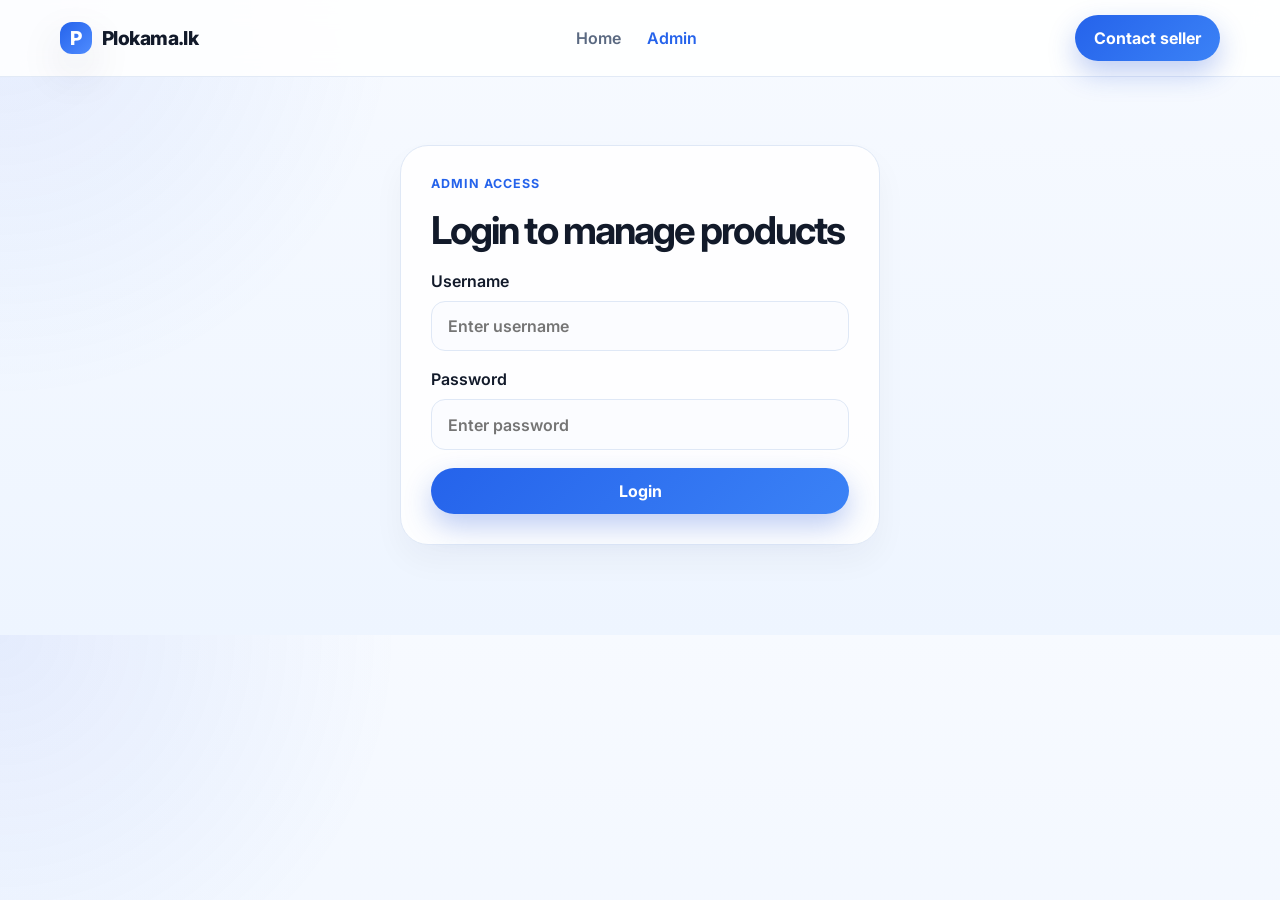
==== admin.html @ 79b753ab "nh" ====
<!DOCTYPE html>
<html lang="en">
  <head>
    <meta charset="UTF-8" />
    <meta name="viewport" content="width=device-width, initial-scale=1.0" />
    <title>Admin Panel | Plokama.lk</title>
    <meta name="description" content="Admin panel for adding and editing products for Plokama.lk." />
    <link rel="preconnect" href="https://fonts.googleapis.com" />
    <link rel="preconnect" href="https://fonts.gstatic.com" crossorigin />
    <link
      href="https://fonts.googleapis.com/css2?family=Inter:wght@400;500;600;700;800&display=swap"
      rel="stylesheet"
    />
    <link rel="stylesheet" href="styles.css" />
  </head>
  <body class="admin-page">
    <header class="site-header admin-header">
      <div class="container nav-wrap">
        <a href="index.html" class="brand">
          <span class="brand-mark">P</span>
          <span>Plokama.lk</span>
        </a>

        <nav class="main-nav" aria-label="Main navigation">
          <a href="index.html">Home</a>
          <a href="admin.html" class="active">Admin</a>
        </nav>

        <a class="nav-cta" href="https://wa.me/94769129718" target="_blank" rel="noreferrer">
          Contact seller
        </a>
      </div>
    </header>

    <main class="admin-main container">
      <section id="admin-login-panel" class="auth-panel">
        <div class="auth-box">
          <p class="eyebrow">Admin access</p>
          <h2>Login to manage products</h2>
          <form id="admin-login-form" class="auth-form">
            <label>
              Username
              <input id="admin-username" name="username" type="text" placeholder="Enter username" required />
            </label>

            <label>
              Password
              <input id="admin-password" name="password" type="password" placeholder="Enter password" required />
            </label>

            <p id="admin-login-error" class="auth-error hidden" aria-live="polite">
              Invalid username or password.
            </p>

            <button type="submit" class="primary-btn">Login</button>
          </form>
        </div>
      </section>

      <div id="admin-content" class="hidden">
        <section class="admin-panel">
          <div class="section-heading section-heading-row">
            <div>
              <p class="eyebrow">Dashboard</p>
              <h2>Add or edit products</h2>
            </div>
            <button class="secondary-btn" id="admin-logout-btn" type="button">Logout</button>
          </div>

          <form id="product-form" class="product-form">
            <input type="hidden" id="product-id" />

            <div class="field-grid">
              <label>
                Product name
                <input id="product-name" name="name" type="text" placeholder="Type product name" required />
              </label>

              <label>
                Category
                <select id="product-category" name="category" required>
                  <option value="">Select category</option>
                  <option value="Chargers">Chargers</option>
                  <option value="Cases">Cases</option>
                  <option value="Screen Guards">Screen Guards</option>
                  <option value="Earbuds">Earbuds</option>
                  <option value="Power Banks">Power Banks</option>
                  <option value="Cables">Cables</option>
                </select>
              </label>

              <label>
                Price (TZS)
                <input id="product-price" name="price" type="number" min="0" step="100" placeholder="25000" required />
              </label>

              <label>
                Image URL
                <input id="product-image" name="image" type="url" placeholder="https://example.com/image.jpg" required />
              </label>
            </div>

            <label>
              Description
              <textarea id="product-description" name="description" rows="4" placeholder="Describe the product" required></textarea>
            </label>

            <div class="form-actions">
              <button type="submit" class="primary-btn" id="save-product-btn">Save product</button>
              <button type="button" class="secondary-btn" id="reset-form-btn">Clear</button>
            </div>
          </form>
        </section>

        <section class="product-management">
          <div class="section-heading section-heading-row">
            <div>
              <p class="eyebrow">Inventory</p>
              <h2>Current products</h2>
            </div>
            <button class="secondary-btn" id="reset-sample-data-btn" type="button">Restore samples</button>
          </div>

          <div id="admin-product-list" class="admin-product-list" aria-live="polite"></div>
        </section>
      </div>
    </main>

    <script src="script.js"></script>
  </body>
</html>
---- styles.css ----
:root {
  --bg: #f3f7ff;
  --panel: #ffffff;
  --panel-alt: #edf3ff;
  --primary: #2563eb;
  --primary-dark: #173db2;
  --primary-soft: #dfeaff;
  --accent: #f59e0b;
  --accent-soft: #fff3d9;
  --text: #121a2a;
  --muted: #5a6981;
  --border: #dfe8f6;
  --success: #0f9f6e;
  --shadow: 0 18px 45px rgba(23, 42, 77, 0.12);
  --shadow-soft: 0 12px 28px rgba(37, 99, 235, 0.12);
}

* {
  box-sizing: border-box;
}

html {
  scroll-behavior: smooth;
}

body {
  margin: 0;
  font-family: "Inter", sans-serif;
  background:
    radial-gradient(circle at top left, rgba(37, 99, 235, 0.09), transparent 28%),
    linear-gradient(180deg, #f7faff 0%, #eef5ff 100%);
  color: var(--text);
}

a {
  color: inherit;
  text-decoration: none;
}

img {
  max-width: 100%;
  display: block;
}

button,
input,
select,
textarea {
  font: inherit;
}

.container {
  width: min(1160px, calc(100% - 32px));
  margin: 0 auto;
}

.site-header {
  position: sticky;
  top: 0;
  z-index: 40;
  background: rgba(255, 255, 255, 0.88);
  border-bottom: 1px solid rgba(223, 232, 246, 0.9);
  backdrop-filter: blur(12px);
}

.nav-wrap {
  display: flex;
  align-items: center;
  justify-content: space-between;
  min-height: 76px;
  gap: 24px;
}

.brand {
  display: inline-flex;
  align-items: center;
  gap: 10px;
  font-weight: 800;
  letter-spacing: -0.03em;
  font-size: 1.2rem;
}

.brand-mark {
  width: 32px;
  height: 32px;
  border-radius: 12px;
  background: linear-gradient(135deg, var(--primary), #4f8cff);
  color: white;
  display: grid;
  place-items: center;
  box-shadow: var(--shadow);
}

.main-nav {
  display: flex;
  align-items: center;
  gap: 26px;
  color: var(--muted);
  font-weight: 600;
}

.main-nav a {
  transition: color 0.2s ease;
}

.main-nav a:hover,
.main-nav a.active {
  color: var(--primary);
}

.nav-cta,
.primary-btn,
.secondary-btn,
.text-link {
  display: inline-flex;
  align-items: center;
  justify-content: center;
  border-radius: 999px;
  font-weight: 700;
  transition: transform 0.2s ease, box-shadow 0.2s ease, background 0.2s ease;
}

.nav-cta,
.primary-btn {
  background: linear-gradient(135deg, var(--primary), #3b82f6);
  color: white;
  box-shadow: 0 12px 28px rgba(29, 78, 216, 0.28);
}

.nav-cta:hover,
.primary-btn:hover,
.secondary-btn:hover {
  box-shadow: 0 18px 30px rgba(29, 78, 216, 0.18);
}

.nav-cta {
  padding: 0.8rem 1.2rem;
}

.primary-btn,
.secondary-btn {
  padding: 0.82rem 1.3rem;
  border: none;
  cursor: pointer;
}

.primary-btn:hover,
.secondary-btn:hover,
.nav-cta:hover {
  transform: translateY(-1px);
}

.secondary-btn {
  background: #edf3ff;
  color: var(--primary-dark);
}

.text-link {
  color: var(--primary);
  font-weight: 700;
}

.hero {
  padding: 64px 0 36px;
}

.hero-inner {
  display: grid;
  grid-template-columns: 1fr;
  align-items: center;
  gap: 42px;
}

.hero-copy {
  position: relative;
  max-width: 860px;
}

.eyebrow {
  color: var(--primary);
  font-weight: 700;
  letter-spacing: 0.08em;
  text-transform: uppercase;
  font-size: 0.78rem;
  margin: 0 0 16px;
}

.hero-copy h1 {
  font-size: clamp(2.5rem, 4vw, 4.3rem);
  line-height: 1.04;
  letter-spacing: -0.06em;
  margin: 0 0 18px;
}

.hero-text {
  max-width: 620px;
  color: var(--muted);
  font-size: 1.08rem;
  line-height: 1.8;
  margin: 0;
}

.hero-actions {
  display: flex;
  flex-wrap: wrap;
  gap: 14px;
  margin-top: 30px;
}

.trust-points {
  list-style: none;
  display: flex;
  flex-wrap: wrap;
  gap: 16px 24px;
  padding: 0;
  margin: 28px 0 0;
  color: var(--muted);
  font-weight: 600;
}

.trust-points li::before {
  content: "✓";
  margin-right: 8px;
  color: var(--success);
}


.featured-section,
.catalog {
  padding: 44px 0 20px;
}

.section-heading {
  margin-bottom: 24px;
}

.section-heading h2 {
  margin: 0;
  font-size: clamp(2rem, 3vw, 2.8rem);
  letter-spacing: -0.05em;
}

.section-heading-row {
  display: flex;
  align-items: end;
  justify-content: space-between;
  gap: 12px;
}

.feature-grid {
  display: grid;
  grid-template-columns: repeat(3, minmax(0, 1fr));
  gap: 20px;
}

.feature-item {
  background: rgba(255, 255, 255, 0.82);
  border: 1px solid var(--border);
  border-radius: 24px;
  padding: 26px 22px;
  box-shadow: 0 8px 24px rgba(18, 26, 42, 0.04);
  transition: transform 0.2s ease, box-shadow 0.2s ease;
}

.feature-item:hover {
  transform: translateY(-4px);
  box-shadow: 0 18px 30px rgba(37, 99, 235, 0.08);
}

.feature-item span {
  font-size: 2rem;
}

.feature-item h3 {
  margin: 12px 0 8px;
}

.feature-item p {
  color: var(--muted);
  line-height: 1.7;
  margin: 0;
}

.product-grid {
  display: grid;
  grid-template-columns: repeat(4, minmax(0, 1fr));
  gap: 24px;
  margin-top: 24px;
}

.product-card {
  background: rgba(255, 255, 255, 0.86);
  border: 1px solid var(--border);
  border-radius: 24px;
  overflow: hidden;
  box-shadow: 0 18px 30px rgba(17, 24, 39, 0.05);
  transition: transform 0.2s ease, box-shadow 0.2s ease, border-color 0.2s ease;
  cursor: pointer;
}

.product-card:hover {
  transform: translateY(-6px);
  box-shadow: 0 24px 42px rgba(37, 99, 235, 0.08);
  border-color: rgba(37, 99, 235, 0.2);
}

.product-card img {
  width: 100%;
  height: 220px;
  object-fit: cover;
}

.product-body {
  padding: 18px 16px 16px;
}

.product-meta {
  display: flex;
  justify-content: space-between;
  align-items: center;
  gap: 12px;
  margin-bottom: 10px;
}

.category-pill {
  display: inline-flex;
  align-items: center;
  justify-content: center;
  background: var(--panel-alt);
  color: var(--primary-dark);
  border-radius: 999px;
  padding: 0.4rem 0.7rem;
  font-weight: 700;
  font-size: 0.72rem;
}

.product-price {
  font-weight: 800;
  color: var(--text);
  font-size: 1.25rem;
}

.product-card h3 {
  margin: 8px 0 10px;
  font-size: 1.1rem;
}

.product-card p {
  margin: 0;
  color: var(--muted);
  line-height: 1.7;
  min-height: 52px;
}

.card-actions {
  display: flex;
  gap: 10px;
  margin-top: 16px;
}

.card-actions .secondary-btn,
.card-actions .primary-btn {
  flex: 1;
  min-height: 44px;
}

.admin-main {
  padding: 48px 0 70px;
}

.hidden {
  display: none !important;
}

.auth-panel {
  display: grid;
  place-items: center;
  min-height: 440px;
}

.auth-box {
  width: min(480px, 100%);
  background: rgba(255, 255, 255, 0.9);
  border: 1px solid var(--border);
  border-radius: 28px;
  padding: 30px;
  box-shadow: 0 16px 32px rgba(18, 26, 42, 0.04);
}

.auth-box h2 {
  margin: 0 0 18px;
  font-size: clamp(1.8rem, 3vw, 2.4rem);
  letter-spacing: -0.05em;
}

.auth-form {
  display: grid;
  gap: 18px;
}

.auth-error {
  margin: 0;
  color: #b91c1c;
  font-weight: 600;
}

.admin-panel,
.product-management {
  background: rgba(255, 255, 255, 0.85);
  border: 1px solid var(--border);
  border-radius: 28px;
  padding: 28px;
  box-shadow: 0 16px 32px rgba(18, 26, 42, 0.04);
}

.product-form {
  display: grid;
  gap: 18px;
}

.field-grid {
  display: grid;
  grid-template-columns: repeat(2, minmax(0, 1fr));
  gap: 18px;
}

label {
  display: grid;
  gap: 10px;
  font-weight: 600;
  color: var(--text);
}

input,
select,
textarea {
  width: 100%;
  border: 1px solid var(--border);
  background: #fbfcff;
  border-radius: 14px;
  padding: 0.9rem 1rem;
  color: var(--text);
}

input:focus,
select:focus,
textarea:focus {
  outline: 2px solid rgba(59, 130, 246, 0.2);
  border-color: rgba(59, 130, 246, 0.5);
}

.form-actions {
  display: flex;
  gap: 12px;
  flex-wrap: wrap;
}

.product-management {
  margin-top: 32px;
}

.admin-product-list {
  display: grid;
  gap: 16px;
}

.admin-product-item {
  display: grid;
  grid-template-columns: 100px 1fr auto;
  gap: 16px;
  align-items: center;
  background: #f8fbff;
  border: 1px solid var(--border);
  border-radius: 18px;
  padding: 14px 16px;
}

.admin-product-item img {
  width: 100%;
  height: 90px;
  object-fit: cover;
  border-radius: 14px;
}

.admin-product-copy h3 {
  margin: 0 0 6px;
}

.admin-product-copy p {
  margin: 0;
  color: var(--muted);
  line-height: 1.6;
}

.admin-product-actions {
  display: flex;
  gap: 10px;
  align-items: center;
}

.admin-product-actions button {
  min-width: 92px;
}

.modal {
  position: fixed;
  inset: 0;
  display: grid;
  place-items: center;
  z-index: 90;
}

.modal.hidden {
  display: none;
}

.modal-backdrop {
  position: absolute;
  inset: 0;
  background: rgba(5, 10, 20, 0.58);
}

.modal-dialog {
  position: relative;
  width: min(820px, calc(100% - 24px));
  background: white;
  border-radius: 26px;
  overflow: hidden;
  z-index: 1;
}

.modal-content {
  display: grid;
  grid-template-columns: 0.95fr 1.05fr;
}

.modal-content img {
  width: 100%;
  height: 100%;
  min-height: 320px;
  object-fit: cover;
}

.modal-body {
  padding: 28px 24px;
}

.modal-category {
  margin: 0 0 10px;
  color: var(--primary);
  font-weight: 700;
  text-transform: uppercase;
  letter-spacing: 0.08em;
  font-size: 0.78rem;
}

.modal-title {
  margin: 0;
  font-size: 2rem;
  letter-spacing: -0.04em;
}

.modal-price {
  font-size: 1.6rem;
  font-weight: 800;
  margin: 14px 0 16px;
}

.modal-description {
  color: var(--muted);
  line-height: 1.8;
  margin: 0 0 18px;
}

.modal-actions {
  display: flex;
  flex-wrap: wrap;
  gap: 12px;
}

.close-modal {
  position: absolute;
  top: 14px;
  right: 14px;
  width: 42px;
  height: 42px;
  border: none;
  border-radius: 50%;
  background: rgba(255, 255, 255, 0.9);
  font-size: 1.7rem;
  cursor: pointer;
  z-index: 2;
}

.site-footer {
  background: #0d172b;
  color: rgba(255, 255, 255, 0.8);
  padding: 20px 0;
}

.footer-inner {
  display: flex;
  align-items: center;
  justify-content: space-between;
  gap: 12px;
}

@media (max-width: 960px) {
  .hero-inner,
  .feature-grid,
  .product-grid,
  .modal-content,
  .field-grid {
    grid-template-columns: 1fr 1fr;
  }

  .hero-inner {
    grid-template-columns: 1fr;
  }

  .product-grid {
    grid-template-columns: repeat(2, minmax(0, 1fr));
  }
}

@media (max-width: 720px) {
  .nav-wrap,
  .main-nav,
  .section-heading-row,
  .footer-inner {
    flex-direction: column;
    align-items: flex-start;
  }

  .main-nav {
    gap: 12px;
  }

  .hero {
    padding-top: 40px;
  }

  .product-grid,
  .feature-grid,
  .field-grid,
  .modal-content,
  .admin-product-item {
    grid-template-columns: 1fr;
  }

  .product-grid {
    display: grid;
  }

  .admin-product-item {
    display: grid;
  }

  .admin-product-actions {
    justify-content: flex-start;
    flex-wrap: wrap;
  }

  .hero-copy h1 {
    font-size: 2.5rem;
  }
}
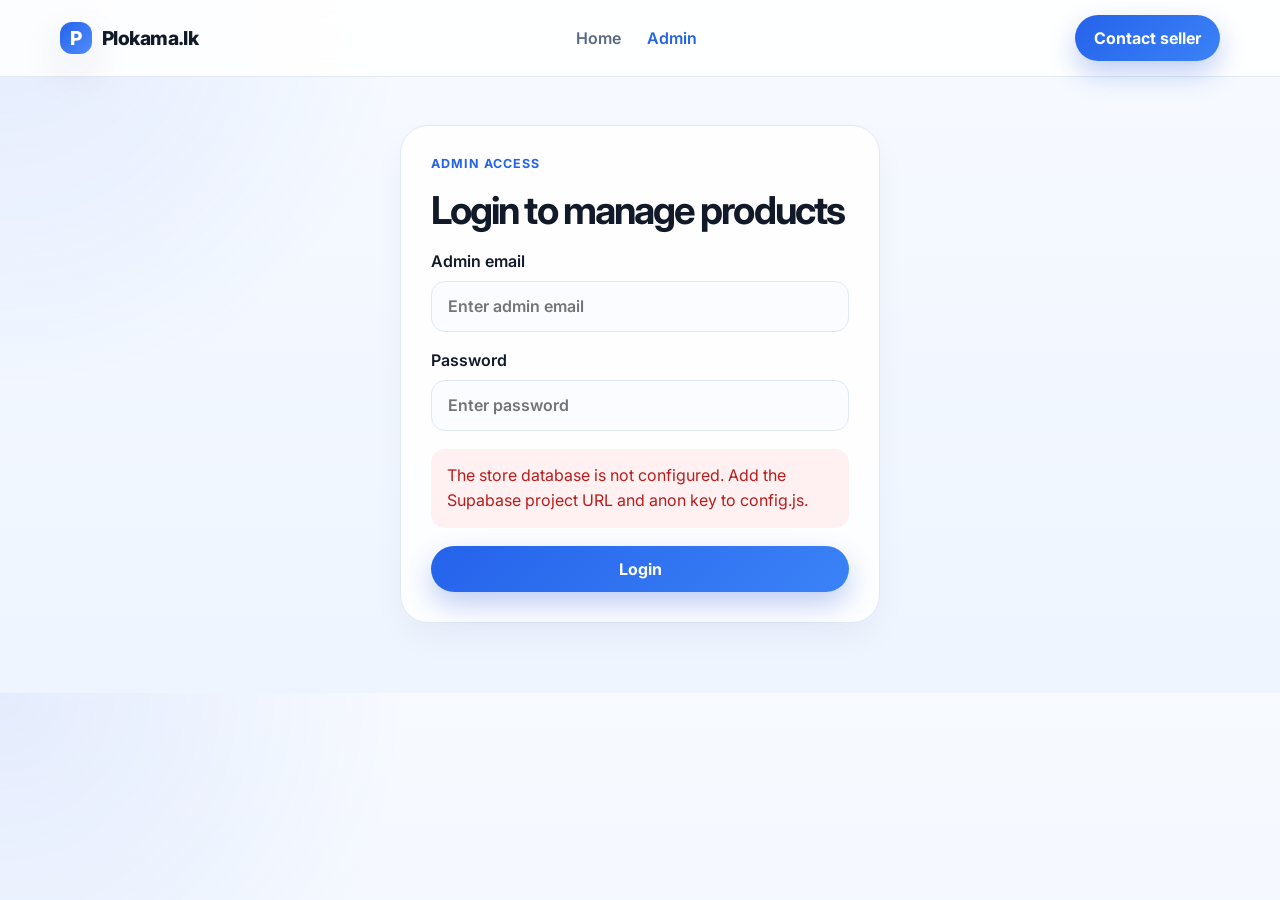
==== commit 5865bb80: "j" ====
--- a/admin.html
+++ b/admin.html
@@ -39,18 +39,16 @@
           <h2>Login to manage products</h2>
           <form id="admin-login-form" class="auth-form">
             <label>
-              Username
-              <input id="admin-username" name="username" type="text" placeholder="Enter username" required />
+              Admin email
+              <input id="admin-email" name="email" type="email" placeholder="Enter admin email" autocomplete="username" required />
             </label>
 
             <label>
               Password
-              <input id="admin-password" name="password" type="password" placeholder="Enter password" required />
+              <input id="admin-password" name="password" type="password" placeholder="Enter password" autocomplete="current-password" required />
             </label>
 
-            <p id="admin-login-error" class="auth-error hidden" aria-live="polite">
-              Invalid username or password.
-            </p>
+            <p id="admin-login-status" class="status-message hidden" aria-live="polite"></p>
 
             <button type="submit" class="primary-btn">Login</button>
           </form>
@@ -66,6 +64,8 @@
             </div>
             <button class="secondary-btn" id="admin-logout-btn" type="button">Logout</button>
           </div>
+
+          <p id="admin-status" class="status-message hidden" aria-live="polite"></p>
 
           <form id="product-form" class="product-form">
             <input type="hidden" id="product-id" />
@@ -90,8 +90,8 @@
               </label>
 
               <label>
-                Price (TZS)
-                <input id="product-price" name="price" type="number" min="0" step="100" placeholder="25000" required />
+                Price (LKR)
+                <input id="product-price" name="price" type="number" min="1" step="1" placeholder="2500" required />
               </label>
 
               <label>
@@ -118,7 +118,6 @@
               <p class="eyebrow">Inventory</p>
               <h2>Current products</h2>
             </div>
-            <button class="secondary-btn" id="reset-sample-data-btn" type="button">Restore samples</button>
           </div>
 
           <div id="admin-product-list" class="admin-product-list" aria-live="polite"></div>
@@ -126,6 +125,7 @@
       </div>
     </main>
 
+    <script src="config.js"></script>
     <script src="script.js"></script>
   </body>
 </html>
--- a/styles.css
+++ b/styles.css
@@ -288,6 +288,29 @@
   margin-top: 24px;
 }
 
+.product-grid > .empty-state,
+.product-grid > .catalog-status {
+  grid-column: 1 / -1;
+}
+
+.empty-state {
+  padding: 30px;
+  border: 1px solid var(--border);
+  border-radius: 24px;
+  background: rgba(255, 255, 255, 0.86);
+  text-align: center;
+}
+
+.empty-state h3 {
+  margin: 0 0 8px;
+}
+
+.empty-state p {
+  margin: 0;
+  color: var(--muted);
+  line-height: 1.7;
+}
+
 .product-card {
   background: rgba(255, 255, 255, 0.86);
   border: 1px solid var(--border);
@@ -402,6 +425,26 @@
   margin: 0;
   color: #b91c1c;
   font-weight: 600;
+}
+
+.status-message,
+.catalog-status {
+  margin: 0;
+  padding: 14px 16px;
+  border-radius: 14px;
+  background: var(--panel-alt);
+  color: var(--muted);
+  line-height: 1.6;
+}
+
+.status-error {
+  color: #b91c1c;
+  background: #fff1f2;
+}
+
+.status-success {
+  color: #08744f;
+  background: #e9fbf3;
 }
 
 .admin-panel,
